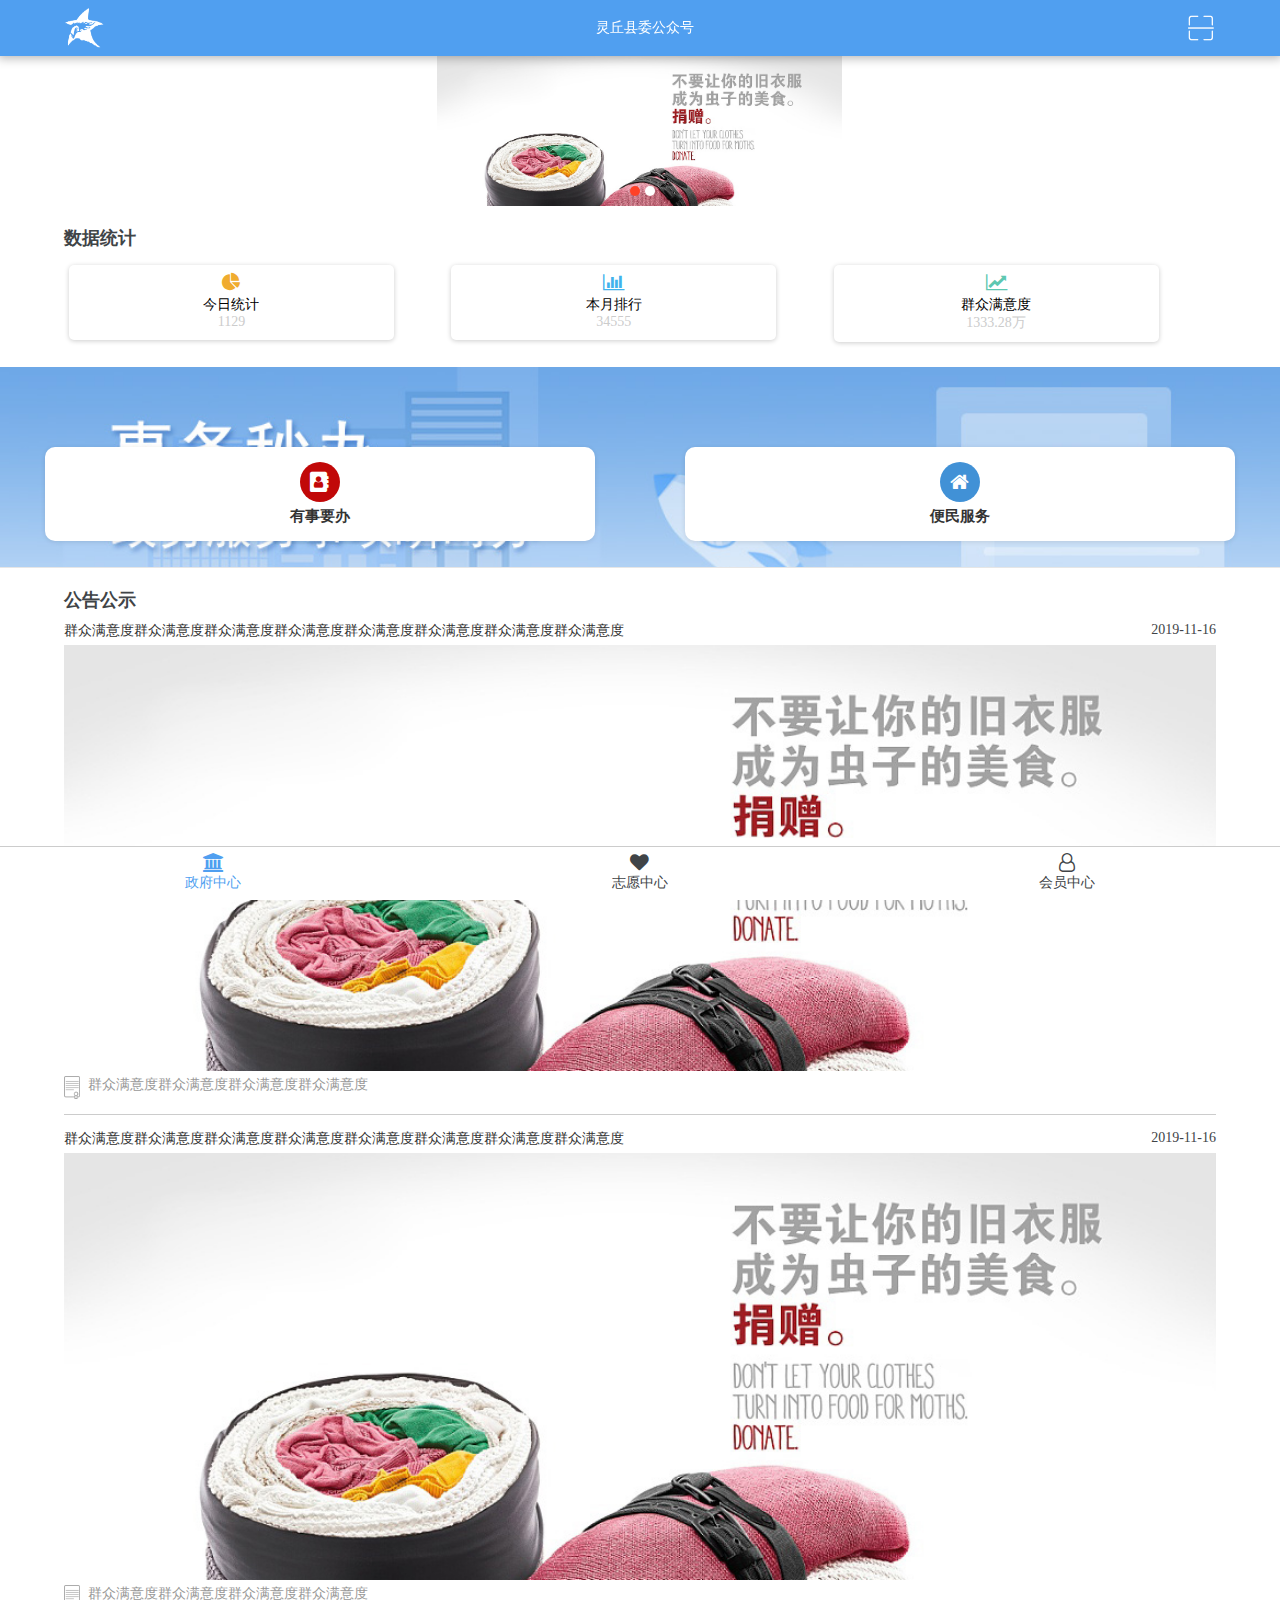
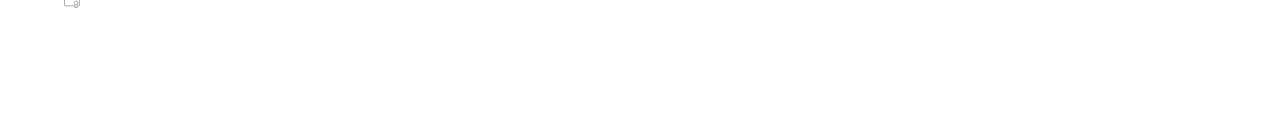
==== pages/index.html @ 8b54e74d "add" ====
<!DOCTYPE html>
<html>
	<head>
		<meta charset="utf-8">
		<meta name="viewport" content="width=device-width, initial-scale=1.0, user-scalable=no">
		<title></title>
	</head>
	<link rel="stylesheet" type="text/css" href="../font/css/font-awesome.min.css"/>
	<link rel="stylesheet" type="text/css" href="../css/idangerous.swiper.css"/>
	<link rel="stylesheet" type="text/css" href="../css/common.css"/>
	<link rel="stylesheet" type="text/css" href="../css/index.css"/>
	<link rel="stylesheet" type="text/css" href="../css/banner.css"/>
	<body>
		<!-- 顶部导航 -->
		<div class="nav-head">
			<div class="fl">
				<a href="index.html"><img src="../img/logo-w.png" width="40" height="40" alt="logo"></a>
			</div>
			<span>灵丘县委公众号</span>
			<div class="fr"><img src="../img/sao.png" alt="" width="30" style="margin-top: 13px;"></div>
		</div>
		<div class="nav-head-kong"></div>
		<!-- banner -->
		<div class="head-banner">
			<div class="swiper-container swiper-banner">
				<div class="swiper-wrapper">
					<div class="swiper-slide">
						<a href="" style="background: url(../img/active-img1.jpg) center center no-repeat;background-size: auto 100%; "></a>
					</div>
					<div class="swiper-slide">
						<a href="" style="background: url(../img/active-img1.jpg) center center no-repeat;background-size: auto 100%;"></a>
					</div>
				</div>
				<div class="pagination"></div>
			</div>
		</div>
		
		<!-- 内容 -->
		
		<div class="content">
			<h1 class="title">数据统计</h1>
			<div class="data-box">
				<dl>
					<dt>
						<i class="fa fa-pie-chart fa-lg icon-yellow"></i>
						<span>今日统计</span>
					</dt>
					<dd>1129</dd>
				</dl>
				<dl>
					<dt>
						<i class="fa fa-bar-chart fa-lg icon-blue"></i>
						<span>本月排行</span>
					</dt>
					<dd>34555</dd>
				</dl>
				<dl>
					<dt>
						<i class="fa fa-line-chart fa-lg icon-green"></i>
						<span>群众满意度</span>
					</dt>
					<dd>1333.28万</dd>
				</dl>
			</div>
		</div>
		<ul class="nav2 w-2 nav2-back">
			<li>
				<a href="work-form.html">
					<span class="icon-green"><i class="fa fa-address-book fa-lg"></i></span>
					<span>有事要办</span>
				</a>
			</li>
			<li>
				<a href="service.html">
					<span class="icon-blue"><i class="fa fa-home fa-lg"></i></span>
					<span>便民服务</span>
				</a>
			</li>
		</ul>
		<div class="border-line"></div>
		
		
		<div class="content">
			<h1 class="title">公告公示</h1>
			<ul class="active m-b">
				<li>
					<dl class="active-title clearfix">
						<dt><a href="list.html">群众满意度群众满意度群众满意度群众满意度群众满意度群众满意度群众满意度群众满意度</a></dt>
						<dd>2019-11-16</dd>
					</dl>
					<img src="../img/active-img1.jpg" alt="" width="100%">
					<dl class="active-address clearfix">
						<dt>
							<a href="">
								<i class="article-icon"></i>&nbsp;<span>群众满意度群众满意度群众满意度群众满意度</span>
							</a>
						</dt>
					</dl>
				</li>
				<li>
					<dl class="active-title clearfix">
						<dt><a href="list.html">群众满意度群众满意度群众满意度群众满意度群众满意度群众满意度群众满意度群众满意度</a></dt>
						<dd>2019-11-16</dd>
					</dl>
					<img src="../img/active-img1.jpg" alt="" width="100%">
					<dl class="active-address clearfix">
						<dt>
							<a href="">
								<i class="article-icon"></i>&nbsp;<span>群众满意度群众满意度群众满意度群众满意度</span>
							</a>
						</dt>
					</dl>
				</li>
			</ul>
		</div>
		
		<!-- nav -->
		<div class="nav-box-kong"></div>
		<ul class="nav-box clearfix">
			<li class="choose">
				<a href="index.html">
					<i class="fa fa-institution fa-lg"></i>
					<span>政府中心</span>
				</a>
			</li>
			
			<li>
				<a href="heart.html">
					<i class="fa fa-heart fa-lg"></i>
					<span>志愿中心</span>
				</a>
			</li>
			
			<li>
				<a href="vip.html">
					<i class="fa fa-user-o fa-lg"></i>
					<span>会员中心</span>
				</a>
			</li>
		</ul>
		
		
		
		
		<!-- js -->
		<script src="../js/jquery.min.js" type="text/javascript" charset="utf-8"></script>
		<script src="../js/idangerous.swiper.min.js" type="text/javascript" charset="utf-8"></script>
		<script src="../js/banner.js" type="text/javascript" charset="utf-8"></script>
	</body>
</html>


<script type="text/javascript">
		
		
		
		
		
		
		
</script>
---- css/common.css ----
input{margin:0;padding:0;border:none;outline: none;display: block;}
body{font-family:"微软雅黑";margin:0;font-size: 14px;}
a{text-decoration: none;display: block;color: #333;}
h1,h2,h3,h4,h5,h6,dl,dt,dd,ul,ol,li,th,td,p{margin:0;padding:0;}
li{list-style:none;}
img{border:none;vertical-align: top;}
.clearfix{*zoom:1;}
.clearfix:after{
	content:"";
	display:block;
	clear:both;
}
.fl{
	float: left;
}
.fr{
	float: right;
}
i{font-style:normal; }
textarea{outline: none;padding: 0;margin: 0;}
.show{
	display: block;
}
.hidden{
	display: none;
}
.border-line{
	border-bottom:1px solid #e6e6e6 ;
}
.m-b{margin-bottom: 50px;}
.j-center{
	display:flex;
	justify-content: center;
	align-items: center;
}
/* 公共属性 */

.icon-gray{ color: #999;}
.icon-yellow{ color: #f0ac2f;}
.icon-blue{ color: #41b2ec;}
.icon-green{ color: #5ec8b1;}
.icon-red{ color: #df6452;}
.nav-box .choose a{ color: #509ff0;}
.nav-box .choose-red a{ color: #df6452;}
.nav-box .choose-yellow a{ color: #f0ac2f;}
.nav-head.red-back{background: #df6452;}
.nav-head.yellow-back{background: #f0ac2f;}
.title{
	font-size: 18px;
	color:#404447;
	font-weight: bold;
	margin: 20px 0 10px;
	background: ;
/* 	border-left:5px solid #3260b7;
	text-indent: 1rem; */
}
.content{
	padding: 0 5%;
}
/* 头部nav */
.nav-head-kong{height: 56px;}

.nav-head{
	width: 90%;
	text-align: center;
	line-height: 56px;
	height: 56px;
	padding: 0px 5%;
	background: #509ff0;
	position:fixed;
	top: 0;
	overflow: hidden;
	z-index: 99;
	box-shadow: 0 0 10px 2px rgba(0,0,0,0.3);
	color: #fff;
	
}

.nav-head .fl a img{
	margin-top: 8px;
}
.nav-head div{
	display: inline-block;
}
.nav-head div i{
	vertical-align: middle;
}
---- css/index.css ----
.banner{
	width: 100%;
	height: 273px;
	background: #ccc;
}
.nav2{
	font-size: 16px;
	overflow: hidden;
	height: 200px;
}
.nav2-back{
	background: url(../img/index-img.jpg) no-repeat;
	background-size: 100% auto;
}
.nav2.w-2 li{
	width: 50%;
	text-align: center;
	padding: 80px 0 0;
	float: left;
	
}
.nav2.w-2 li a {
	width: 86%;
	display: inline-block;
	background: #fff;
	padding: 15px 0;
	border-radius: 10px;
	box-shadow: 0 1px 5px 0 rgba(0,0,0,0.1);
}
.nav2 li i,.nav2 li span{
	width:100%;
	display: inline-block;
}
.nav2 li span{
	font-size: 15px;
	font-weight: bold;
}
.nav2 .icon-green,.nav2 .icon-blue{
	display:inline-block;
	width: 40px;
	height: 40px;
	color: #fff;
	line-height: 40px;
	border-radius:50%;
}
.nav2 .icon-green{
	background: #c10808;
}
.nav2 .icon-blue{
	background: #4191d6;
}
.nav2 li span:last-child{
	margin-top: 5px;
}
/* 数据统计 */
.data-box{
	overflow: hidden;
	padding-bottom: 25px;
	padding-top: 5px;
	padding-left: 5px;
	
}
.data-box dl{
	float: left;
	width: 28.33333333%;
	margin-right:5%;
	background: #fff;
	box-shadow: 0 1px 5px 0 rgba(0,0,0,0.2);
	border-radius: 5px;
	text-align: center;
	padding: 10px 0;
}

.data-box dl dt span{ margin-top: 5px; display: inline-block;}
.data-box dl dd{
	color: #ccc;
}
.article-icon{
	display: inline-block;
	width: 20px;
	height: 23px;
	background: url(../img/article-icon.png) no-repeat;
	background-size: 16px 23px;
	float: left;
}
.data-box dt i{
	width: 100%;
}
/* 活动公示 */
.active li:first-child{
	padding-top: 0;
}
.active li{
	padding: 15px 0;
	border-bottom: 1px solid #ccc;
}
.active li:last-child{
	border-bottom:0;
}
.active .active-title{
	color:#404447;
	margin-bottom: 5px;
}
.active .active-title>dt a{
	width: calc(100% - 100px);
	overflow: hidden;
	text-overflow: ellipsis;
	white-space: nowrap; 
	float: left;
}
.active .active-title>dd{
	width: 100px;
	float: left;
	text-align: right;
	
}
.active .active-address{margin-top: 5px;}
.active .active-address dt{
	width: 100%;
	float:left;
}
.active .active-address a{
	color:#999999;
}
.active .active-address dt a span{
	width: calc(100% - 30px);
	display: inline-block;
	overflow: hidden;
	text-overflow: ellipsis;
	white-space: nowrap;
	vertical-align: middle;
}
.active .active-address dd{
	width: 50px;
	color:#999999;
	text-align: right;
	float:left;
}

/* 导航 */
.nav-box-kong{ height: 56px;}
.nav-box{
	position: fixed;
	bottom: 0;
	width:100%;
	border-top:1px solid #ccc;
	background: #fff;
}
.nav-box li{
	width:33.3333333%;
	float: left;
	text-align: center;
	padding: 8px 0px;
}
.nav-box li a{
	color: #404447;
}
.nav-box li i{
	width: 100%;
}
.nav-box li span{
	width: 100%;
	display: inline-block;
	margin-top: 3px;
}

/*  */

.nav3 li{
	width: 50%;
	padding: 15px 0;
	float: left;
}
 .nav3 li>a{
	width: 92%;
	padding: 10px 0;
	border-radius:5px;
	text-align: center;
	/* background:#f9f9f9; */
	background:url(../img/heart-icon-img2.png) right no-repeat;
	background-size: 130%;
	border: 1px solid #e6e6e6;
	box-shadow: 0 1px 5px 0 rgba(0,0,0,0.1);
} 
 .nav3 li:first-child>a{
	background:url(../img/heart-icon-img2.png) left no-repeat;
	background-size: 160%;
} 
.nav3 li i{
	color:#fff;
	width: 30px;
	height: 30px;
	border-radius:5px;
	line-height: 30px;
	text-align: center;
	margin: 0 auto;
	background: #3388FF;
}
.nav3 li span{
	display: inline-block;
	width: 100%;
	margin-top: 10px;
	/* margin-left: 10px; */
}

/* vip 页面 */
.vip-head-hui{
	background-image:url(../img/vip-head-back.jpg);
	background-repeat: no-repeat;
	background-size:100% ;
	background-position: center center;
}
.vip-head{
	position: relative;
	width: 100%;
	height: 150px;
	background:rgba(0,0,0,0.5);
	color: #fff;
	overflow: hidden;
 	display: flex;
	justify-content: left;
	align-items: center;

	
}
.vip-head img{
	width: 60px;
	height:60px;
	background: #ccc;
	border-radius: 50%;
	float: left;
}
.vip-address{
	position: absolute;
	bottom:15px;
	width: 100%;
	padding: 10px;
	background: #ccc;
}
.vip-head-box{
	width: 230px;
	float: left;
	margin-left: 2%;
}
.vip-head-box dl{
	display:block;
}
.vip-head-integral{
	position: absolute;
	top:10px;
	right:0px;
	min-width: 80px;
	padding: 5px 5px;
	border-radius:5px 0 0 5px;
	background:#df6452;
}

.vip-head-bottom{
	border-bottom: 1px solid #e6e6e6;
}
.vip-head-bottom li{
	width:50%;
	margin: 20px 0;
	text-align: center;
	float: left;
}
.vip-head-bottom li:first-child{
	box-sizing: border-box;
	border-right: 1px solid #ccc;
}
.vip-list{
	margin: 20px 5% 0;
	
}
.vip-list li{
	height:50px;
	line-height: 50px;
	border-bottom: 1px solid #e6e6e6;
}
.vip-list li i{vertical-align: middle;}
.vip-list li .vip-icon{
	width: 35px;
	height: 50px;
	font-size: 20px;
	line-height: 50px;
	float: left;
}
.vip-list li p{
	width: calc(100% - 53px);
	float: left;
}
---- css/banner.css ----
/* 轮播图/登陆界面 */
.head-banner{
	width: 100%;
	height: 150px;
	overflow: hidden;
	position: relative;
}
.head-banner .swiper-banner a{
	display: block;
	width: 100%;
	height: 150px;
}
.head-banner .arrow-list i{
	line-height: 50px;
	font-size: 50px;
	color: #fff;
}
 .head-banner .arrow-left,.head-banner .arrow-right{
	    margin-top: -45px;
	    display: block;
	    width: 50px;
	    height: 50px;
	    padding: 20px 0;
		text-align: center;
	    filter: alpha(opacity=40);
	    opacity: 0.4;
		position: absolute;
		top: 50%;
		z-index: 2;
}
.head-banner .arrow-left{
	left: 50%;
	margin-left: -350px;
}
.head-banner .arrow-right{
	right: 50%;
	margin-right: -350px;
}
.head-banner .arrow-list:hover{
	background:rgba(0,0,0,.5);
	filter: alpha(opacity=100);
	opacity: 1;
} 
.head-banner .pagination{
	height: 10px;
	overflow: hidden;
	position: absolute;
	left: 50%;
	margin-left: -10px;
	bottom: 10px;
	z-index: 1;
}
.head-banner .swiper-pagination-switch {
	float: left;
    margin-right: 5px;
    width: 10px;
    height: 10px;
    border-radius: 10px;
    background: #fff;
    cursor: pointer;
}
.head-banner .swiper-active-switch {
	width: 10px;
	background: #ff4127;
}

/* 图片轮播 */
.img-lb{
	width:100%;
	border-left: #ddd 1px solid;
	border-bottom: #ddd 1px solid;
}
.img-lb .swiper-slide{
	padding: 0 10px;
	box-sizing: border-box;
	border-top: #ddd 1px solid;
	border-right: #ddd 1px solid;
}
.img-lb .swiper-slide img{
	height: 100%;
}
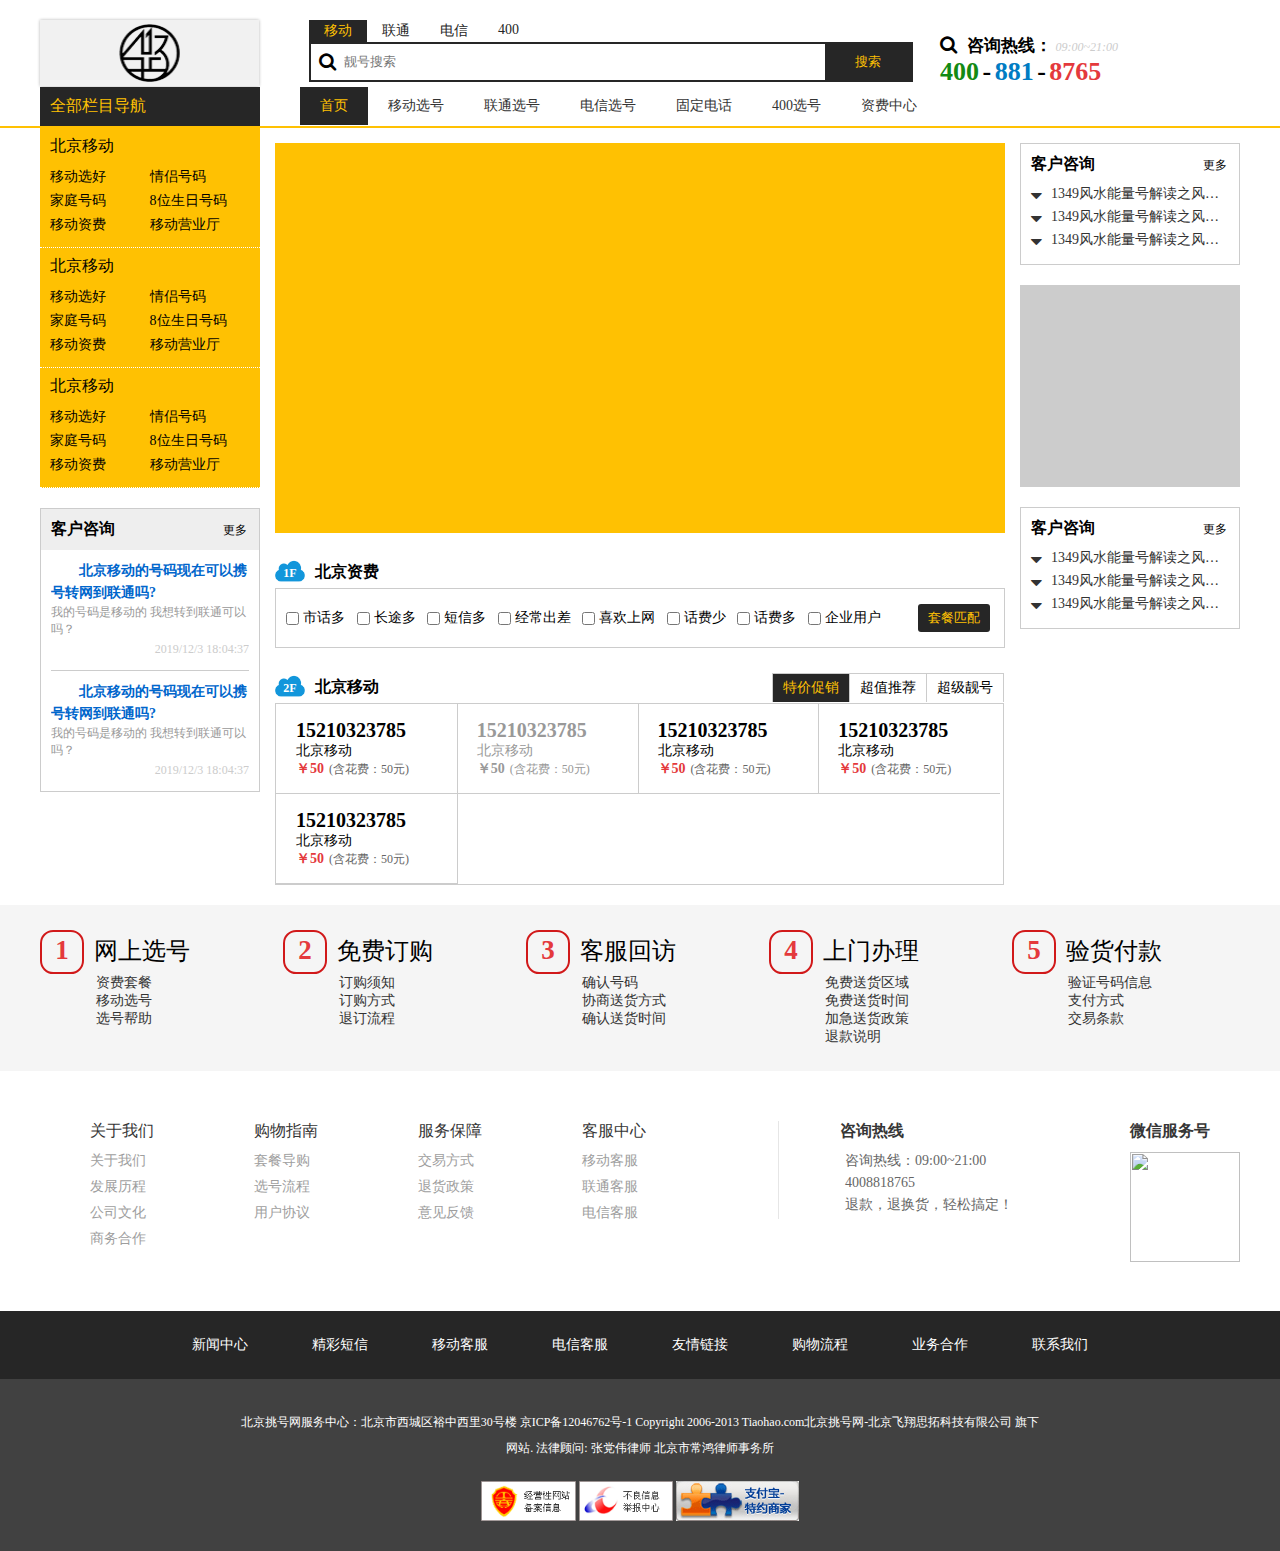
==== commit f6808106: "push" ====
--- a/pages/index.html
+++ b/pages/index.html
@@ -5,171 +5,429 @@
 		<meta name="viewport" content="width=device-width, initial-scale=1.0, user-scalable=no">
 		<title></title>
 	</head>
-	<link rel="stylesheet" type="text/css" href="../font/css/font-awesome.min.css"/>
-	<link rel="stylesheet" type="text/css" href="../css/idangerous.swiper.css"/>
 	<link rel="stylesheet" type="text/css" href="../css/common.css"/>
 	<link rel="stylesheet" type="text/css" href="../css/index.css"/>
-	<link rel="stylesheet" type="text/css" href="../css/banner.css"/>
+	<link rel="stylesheet" type="text/css" href="../font/css/font-awesome.min.css"/>
+
 	<body>
-		<!-- 顶部导航 -->
-		<div class="nav-head">
-			<div class="fl">
-				<a href="index.html"><img src="../img/logo-w.png" width="40" height="40" alt="logo"></a>
+		<!-- 顶部 -->
+		<div class="border-bottom-red mt-20 ">
+			<div class="content clearfix">
+				<div class="clearfix">
+					<img class="logo fl" src="../img/logo.png" alt="logo">
+					<div class="search fl">
+						<ul>
+							<li class="choose">移动</li>
+							<li>联通</li>
+							<li>电信</li>
+							<li>400</li>
+						</ul>
+						<form>
+							<i class="fa fa-search fa-lg fl"></i>
+							<input type="text" placeholder="靓号搜索">
+							<input type="submit" value="搜索">
+						</form>
+					</div>
+					<div class="phone fr">
+						<div>
+							<i class="fa fa-search fa-lg fl"></i>
+							<b>咨询热线：</b>
+							<em>09:00~21:00</em>
+						</div>
+						<div>
+							<span>400</span>
+							<span>-</span>
+							<span>881</span>
+							<span>-</span>
+							<span>8765</span>
+						</div>
+					</div>
+				</div>
+				<div class="head-nav clearfix">
+					<div class="nav-title">全部栏目导航</div>
+					<ul>
+						<li class="choose"><a href="#">首页</a></li>
+						<li><a href="#">移动选号</a></li>
+						<li><a href="#">联通选号</a></li>
+						<li><a href="#">电信选号</a></li>
+						<li><a href="#">固定电话</a></li>
+						<li><a href="#">400选号</a></li>
+						<li><a href="#">资费中心</a></li>
+					</ul>
+				</div>
+				
 			</div>
-			<span>灵丘县委公众号</span>
-			<div class="fr"><img src="../img/sao.png" alt="" width="30" style="margin-top: 13px;"></div>
-		</div>
-		<div class="nav-head-kong"></div>
-		<!-- banner -->
-		<div class="head-banner">
-			<div class="swiper-container swiper-banner">
-				<div class="swiper-wrapper">
-					<div class="swiper-slide">
-						<a href="" style="background: url(../img/active-img1.jpg) center center no-repeat;background-size: auto 100%; "></a>
-					</div>
-					<div class="swiper-slide">
-						<a href="" style="background: url(../img/active-img1.jpg) center center no-repeat;background-size: auto 100%;"></a>
-					</div>
-				</div>
-				<div class="pagination"></div>
+		</div>
+		<!-- 左侧 -->
+		<div>
+			<div class="content clearfix">
+				<div class="index-left">
+					<!-- 左侧导航 -->
+					<div class="nav-box">
+						<dl>
+							<dt>北京移动</dt>
+							<dd>
+								<span>移动选好</span>
+								<span>情侣号码</span>
+								<span>家庭号码</span>
+								<span>8位生日号码</span>
+								<span>移动资费</span>
+								<span>移动营业厅</span>
+							</dd>
+						</dl>
+						<dl>
+							<dt>北京移动</dt>
+							<dd>
+								<span>移动选好</span>
+								<span>情侣号码</span>
+								<span>家庭号码</span>
+								<span>8位生日号码</span>
+								<span>移动资费</span>
+								<span>移动营业厅</span>
+							</dd>
+						</dl>
+						<dl>
+							<dt>北京移动</dt>
+							<dd>
+								<span>移动选好</span>
+								<span>情侣号码</span>
+								<span>家庭号码</span>
+								<span>8位生日号码</span>
+								<span>移动资费</span>
+								<span>移动营业厅</span>
+							</dd>
+						</dl>
+					</div>
+					<!-- 左侧客户咨询 -->
+					<div class="consult">
+						<div>
+							<h3>客户咨询</h3>
+							<span>更多</span>
+						</div>
+						<ul>
+							<li>
+								<h1><a href="">北京移动的号码现在可以携号转网到联通吗?</a></h1>
+								<p>我的号码是移动的 我想转到联通可以吗？</p>
+								<span>2019/12/3 18:04:37</span>
+							</li>
+							<li>
+								<h1><a href="">北京移动的号码现在可以携号转网到联通吗?</a></h1>
+								<p>我的号码是移动的 我想转到联通可以吗？</p>
+								<span>2019/12/3 18:04:37</span>
+							</li>
+						</ul>
+					</div>
+				</div>
+				<!-- 内容 -->
+				<div class="index-right">
+					<!-- 中间内容 -->
+					<div class="index-right-center">
+						<!-- banner -->
+						<div class="banner"></div>
+						<!-- 北京资费 -->
+						<div>
+							<h1 class="content-title"><span>1F</span>北京资费</h1>
+							<div class="setMeal clearfix">
+								<div>
+									<span><input type="checkbox">市话多</span>
+									<span><input type="checkbox">长途多</span>
+									<span><input type="checkbox">短信多</span>
+									<span><input type="checkbox">经常出差</span>
+									<span><input type="checkbox">喜欢上网</span>
+									<span><input type="checkbox">话费少</span>
+									<span><input type="checkbox">话费多</span>
+									<span><input type="checkbox">企业用户</span>
+								</div>
+								<input type="submit" value="套餐匹配">
+							</div>
+						</div>
+						<!-- 北京移动 -->
+						<div class="position-r">
+							<h1 class="content-title"><span>2F</span>北京移动</h1>
+							<ul class="phone-box-nav clearfix">
+								<li class="choose">特价促销</li>
+								<li>超值推荐</li>
+								<li>超级靓号</li>
+							</ul>
+							<ul class="phone-box clearfix">
+								<li>
+									<div>
+										<h3>15210323785</h3>
+										<span>北京移动</span>
+										<p>￥<span>50</span><i>(含花费：<span>50</span>元)</i></p>
+									</div>
+									<div>
+										<h3>15210323785</h3>
+										<a class="yu" href="#">预约</a>
+										<a class="shou" href="#">收藏</a>
+									</div>
+								</li>
+								<li class="uesr-choose">
+									<div>
+										<h3>15210323785</h3>
+										<span>北京移动</span>
+										<p>￥<span>50</span><i>(含花费：<span>50</span>元)</i></p>
+									</div>
+									<div>
+										<h3>15210323785</h3>
+										<a class="yu" href="#">预约</a>
+										<a class="shou" href="#">收藏</a>
+									</div>
+								</li>
+								<li>
+									<div>
+										<h3>15210323785</h3>
+										<span>北京移动</span>
+										<p>￥<span>50</span><i>(含花费：<span>50</span>元)</i></p>
+									</div>
+									<div>
+										<h3>15210323785</h3>
+										<a class="yu" href="#">预约</a>
+										<a class="shou" href="#">收藏</a>
+									</div>
+								</li>
+								<li>
+									<div>
+										<h3>15210323785</h3>
+										<span>北京移动</span>
+										<p>￥<span>50</span><i>(含花费：<span>50</span>元)</i></p>
+									</div>
+									<div>
+										<h3>15210323785</h3>
+										<a class="yu" href="#">预约</a>
+										<a class="shou" href="#">收藏</a>
+									</div>
+								</li>
+								<li>
+									<div>
+										<h3>15210323785</h3>
+										<span>北京移动</span>
+										<p>￥<span>50</span><i>(含花费：<span>50</span>元)</i></p>
+									</div>
+									<div>
+										<h3>15210323785</h3>
+										<a class="yu" href="#">预约</a>
+										<a class="shou" href="#">收藏</a>
+									</div>
+								</li>
+							</ul>
+						</div>
+						
+					</div>
+					<!-- 右侧内容 -->
+					<div class="index-right-right">
+						<div class="new">
+							<div>
+								<h3>客户咨询</h3>
+								<span>更多</span>
+							</div>
+							<ul>
+								<li>
+									<a href="#">
+										<i class="fa fa-sort-down fa-lg"></i>
+										<span>1349风水能量号解读之风水能量号解读之--数字“1"</span>
+									</a>
+								</li>
+								<li>
+									<a href="#">
+										<i class="fa fa-sort-down fa-lg"></i>
+										<span>1349风水能量号解读之风水能量号解读之--数字“1"</span>
+									</a>
+								</li>
+								<li>
+									<a href="#">
+										<i class="fa fa-sort-down fa-lg"></i>
+										<span>1349风水能量号解读之风水能量号解读之--数字“1"</span>
+									</a>
+								</li>
+							</ul>
+						</div>
+						<div class="new-img"></div>
+						<div class="new">
+							<div>
+								<h3>客户咨询</h3>
+								<span>更多</span>
+							</div>
+							<ul>
+								<li>
+									<a href="#">
+										<i class="fa fa-sort-down fa-lg"></i>
+										<span>1349风水能量号解读之风水能量号解读之--数字“1"</span>
+									</a>
+								</li>
+								<li>
+									<a href="#">
+										<i class="fa fa-sort-down fa-lg"></i>
+										<span>1349风水能量号解读之风水能量号解读之--数字“1"</span>
+									</a>
+								</li>
+								<li>
+									<a href="#">
+										<i class="fa fa-sort-down fa-lg"></i>
+										<span>1349风水能量号解读之风水能量号解读之--数字“1"</span>
+									</a>
+								</li>
+							</ul>
+						</div>
+					</div>
+					
+				</div>
+				
 			</div>
 		</div>
 		
-		<!-- 内容 -->
-		
-		<div class="content">
-			<h1 class="title">数据统计</h1>
-			<div class="data-box">
-				<dl>
-					<dt>
-						<i class="fa fa-pie-chart fa-lg icon-yellow"></i>
-						<span>今日统计</span>
-					</dt>
-					<dd>1129</dd>
-				</dl>
-				<dl>
-					<dt>
-						<i class="fa fa-bar-chart fa-lg icon-blue"></i>
-						<span>本月排行</span>
-					</dt>
-					<dd>34555</dd>
-				</dl>
-				<dl>
-					<dt>
-						<i class="fa fa-line-chart fa-lg icon-green"></i>
-						<span>群众满意度</span>
-					</dt>
-					<dd>1333.28万</dd>
-				</dl>
+<!-- 底部 -->		
+	<div class="footer">
+		<div class="slogan">
+			<ul class="content">
+				<li>
+					网上选号
+					<p>
+						<span><a href="#">资费套餐</a></span>
+						<span><a href="#">移动选号</a></span>
+						<span><a href="#">选号帮助</a></span>
+					</p>
+				</li>
+				<li>
+					免费订购
+					<p>
+						<span><a href="#">订购须知</a></span>
+						<span><a href="#">订购方式</a></span>
+						<span><a href="#">退订流程</a></span>
+					</p>
+				</li>
+				<li>
+					客服回访
+					<p>
+						<span><a href="#">确认号码</a></span>
+						<span><a href="#">协商送货方式</a></span>
+						<span><a href="#">确认送货时间</a></span>
+					</p>
+				</li>
+				<li>
+					上门办理
+					<p>
+						<span><a href="#">免费送货区域</a></span>
+						<span><a href="#">免费送货时间</a></span>
+						<span><a href="#">加急送货政策</a></span>
+						<span><a href="#">退款说明</a></span>
+					</p>
+				</li>
+				<li>
+					验货付款
+					<p>
+						<span><a href="#">验证号码信息</a></span>
+						<span><a href="#">支付方式</a></span>
+						<span><a href="#">交易条款</a></span>
+					</p>
+				</li>
+			</ul>
+		</div>
+		<!-- -------------------------------------------------- -->
+		<div class="content help clearfix">
+			<div class="help-post">
+				<ul>
+					<li>
+						<dl><dt>关于我们</dt>
+							<dd><a href="#" title="关于我们">关于我们</a></dd>
+							<dd><a href="#" title="发展历程">发展历程</a></dd>
+							<dd><a href="#" title="公司文化">公司文化</a></dd>
+							<dd><a href="#" title="商务合作">商务合作</a></dd>
+						</dl>
+					</li>
+					<li>
+						<dl>
+							<dt>购物指南</dt>
+							<dd><a href="#" title="套餐导购">套餐导购</a></dd>
+							<dd><a href="#" title="选号流程">选号流程</a></dd>
+							<dd><a href="#" title="用户协议">用户协议</a></dd>
+						</dl>
+					</li>
+					<li>
+						<dl>
+							<dt>服务保障</dt>
+							<dd><a href="#" title="交易方式">交易方式</a></dd>
+							<dd><a href="#" title="退货政策">退货政策</a></dd>
+							<dd><a href="#" title="意见反馈">意见反馈</a></dd>
+						</dl>
+					</li>
+					<li>
+						<dl>
+							<dt>客服中心</dt>
+							<dd><a href="#" title="移动客服">移动客服</a></dd>
+							<dd><a href="#" title="联通客服">联通客服</a></dd>
+							<dd><a href="#" title="电信客服">电信客服</a></dd>
+						</dl>
+					</li>
+				</ul>
 			</div>
-		</div>
-		<ul class="nav2 w-2 nav2-back">
-			<li>
-				<a href="work-form.html">
-					<span class="icon-green"><i class="fa fa-address-book fa-lg"></i></span>
-					<span>有事要办</span>
-				</a>
-			</li>
-			<li>
-				<a href="service.html">
-					<span class="icon-blue"><i class="fa fa-home fa-lg"></i></span>
-					<span>便民服务</span>
-				</a>
-			</li>
-		</ul>
-		<div class="border-line"></div>
+			<!-- bottom:right -->
+			<div class="infor">
+				<div class="wechatQRcode">
+					<h5>微信服务号</h5>
+					<div><img src="http://a.mhaoma.com/css/pc/i/w-qr.jpg" alt="" style="width:110px;height:110px;"></div>
+				</div>
+				<div class="service-infor">
+					<h5>咨询热线</h5>
+					<p class="p1">咨询热线：09:00~21:00</p>
+					<p class="p2">4008818765</p>
+					<p class="p3">退款，退换货，轻松搞定！</p>
+				</div>
+			</div>
+		</div>
+		<!--  黑色导航  -->
+		<div class="footer-black clearfix">
+			<ul class="content">
+				<li>
+					<a href="#">新闻中心</a>
+					<a href="#">精彩短信</a>
+					<a href="#">移动客服</a>
+					<a href="#">电信客服</a>
+					<a href="#">友情链接</a>
+					<a href="#">购物流程</a>
+					<a href="#">业务合作</a>
+					<a href="#">联系我们</a>
+				</li>
+			</ul>
+		</div>
+		<div class="footer-hui clearfix">
+			<div>
+				<span>北京挑号网服务中心：北京市西城区裕中西里30号楼 京ICP备12046762号-1 Copyright 2006-2013 Tiaohao.com北京挑号网-北京飞翔思拓科技有限公司 旗下网站. 法律顾问: 张党伟律师 北京市常鸿律师事务所</span>
+				<img src="../img/footer-1.gif" alt="">
+				<img src="../img/footer-2.gif" alt="">
+				<img src="../img/footer-3.jpg" alt="">
+			</div>
+		</div>
 		
 		
-		<div class="content">
-			<h1 class="title">公告公示</h1>
-			<ul class="active m-b">
-				<li>
-					<dl class="active-title clearfix">
-						<dt><a href="list.html">群众满意度群众满意度群众满意度群众满意度群众满意度群众满意度群众满意度群众满意度</a></dt>
-						<dd>2019-11-16</dd>
-					</dl>
-					<img src="../img/active-img1.jpg" alt="" width="100%">
-					<dl class="active-address clearfix">
-						<dt>
-							<a href="">
-								<i class="article-icon"></i>&nbsp;<span>群众满意度群众满意度群众满意度群众满意度</span>
-							</a>
-						</dt>
-					</dl>
-				</li>
-				<li>
-					<dl class="active-title clearfix">
-						<dt><a href="list.html">群众满意度群众满意度群众满意度群众满意度群众满意度群众满意度群众满意度群众满意度</a></dt>
-						<dd>2019-11-16</dd>
-					</dl>
-					<img src="../img/active-img1.jpg" alt="" width="100%">
-					<dl class="active-address clearfix">
-						<dt>
-							<a href="">
-								<i class="article-icon"></i>&nbsp;<span>群众满意度群众满意度群众满意度群众满意度</span>
-							</a>
-						</dt>
-					</dl>
-				</li>
-			</ul>
-		</div>
-		
-		<!-- nav -->
-		<div class="nav-box-kong"></div>
-		<ul class="nav-box clearfix">
-			<li class="choose">
-				<a href="index.html">
-					<i class="fa fa-institution fa-lg"></i>
-					<span>政府中心</span>
-				</a>
-			</li>
-			
-			<li>
-				<a href="heart.html">
-					<i class="fa fa-heart fa-lg"></i>
-					<span>志愿中心</span>
-				</a>
-			</li>
-			
-			<li>
-				<a href="vip.html">
-					<i class="fa fa-user-o fa-lg"></i>
-					<span>会员中心</span>
-				</a>
-			</li>
-		</ul>
+		<!-- ----------------------------------------------- -->
+	</div>	
 		
 		
-		
-		
-		<!-- js -->
-		<script src="../js/jquery.min.js" type="text/javascript" charset="utf-8"></script>
-		<script src="../js/idangerous.swiper.min.js" type="text/javascript" charset="utf-8"></script>
-		<script src="../js/banner.js" type="text/javascript" charset="utf-8"></script>
 	</body>
 </html>
 
-
-<script type="text/javascript">
-		
-		
-		
-		
-		
-		
-		
-</script>
-
-
-
-
-
-
-
-
-
-
-
-
-
-
+<script src="../js/jquery.min.js" type="text/javascript" charset="utf-8"></script>
+<script>
+	$(function(){
+			//$('.phone-box li h3').split(0)
+			var str = $('.phone-box li h3').text();
+			console.log(str)
+			console.log(str.split("2",2))
+	})
+
+</script>	
+
+
+
+
+
+
+
+
+
+
+
+
+
+
--- a/css/common.css
+++ b/css/common.css
@@ -10,12 +10,10 @@
 	display:block;
 	clear:both;
 }
-.fl{
-	float: left;
-}
-.fr{
-	float: right;
-}
+.fl{float: left;}
+.fr{float: right;}
+.position-r{ position:relative;}
+
 i{font-style:normal; }
 textarea{outline: none;padding: 0;margin: 0;}
 .show{
@@ -27,6 +25,7 @@
 .border-line{
 	border-bottom:1px solid #e6e6e6 ;
 }
+.mt-20{ margin-top: 20px;}
 .m-b{margin-bottom: 50px;}
 .j-center{
 	display:flex;
@@ -35,67 +34,17 @@
 }
 /* 公共属性 */
 
-.icon-gray{ color: #999;}
-.icon-yellow{ color: #f0ac2f;}
-.icon-blue{ color: #41b2ec;}
-.icon-green{ color: #5ec8b1;}
-.icon-red{ color: #df6452;}
-.nav-box .choose a{ color: #509ff0;}
-.nav-box .choose-red a{ color: #df6452;}
-.nav-box .choose-yellow a{ color: #f0ac2f;}
-.nav-head.red-back{background: #df6452;}
-.nav-head.yellow-back{background: #f0ac2f;}
-.title{
-	font-size: 18px;
-	color:#404447;
-	font-weight: bold;
-	margin: 20px 0 10px;
-	background: ;
-/* 	border-left:5px solid #3260b7;
-	text-indent: 1rem; */
-}
+
 .content{
-	padding: 0 5%;
-}
-/* 头部nav */
-.nav-head-kong{height: 56px;}
-
-.nav-head{
-	width: 90%;
-	text-align: center;
-	line-height: 56px;
-	height: 56px;
-	padding: 0px 5%;
-	background: #509ff0;
-	position:fixed;
-	top: 0;
-	overflow: hidden;
-	z-index: 99;
-	box-shadow: 0 0 10px 2px rgba(0,0,0,0.3);
-	color: #fff;
-	
+	width:1200px;
+	margin: 0 auto;
 }
 
-.nav-head .fl a img{
-	margin-top: 8px;
-}
-.nav-head div{
-	display: inline-block;
-}
-.nav-head div i{
-	vertical-align: middle;
+.border-bottom-red{
+	border-bottom: 2px solid #FFC102;
 }
 
 
 
 
 
-
-
-
-
-
-
-
-
-
--- a/css/index.css
+++ b/css/index.css
@@ -1,295 +1,859 @@
-.banner{
-	width: 100%;
-	height: 273px;
-	background: #ccc;
-}
-.nav2{
+
+.logo{
+	width:219px;
+	height:66px;
+	background:#f1f1f1;
+	display: inline-block;
+	box-shadow: 0 0 3px 0 rgba(0,0,0,0.3);
+}
+.search{
+	width: 600px;
+	margin-left:50px;
+}
+.search ul{
+	width:100%;
+	overflow: hidden;
+}
+.search li{
+	padding: 2px 15px;
+	color:#262626;
+	cursor:pointer;
+	float:left;
+}
+.search .choose, .head-nav ul li.choose{background: #262626; }
+.search .choose, .head-nav ul li.choose a{background: #262626; color:#ffc102; }
+.search .choose, .head-nav ul li a:hover{color:#ffc102; }
+.search form{
+	width:100%;
+	border:2px solid #262626;
+	overflow:hidden;
+}
+.search i{
+	vertical-align:middle;
+	line-height: 35px;
+	margin: 0 8px;
+}
+
+.search form input[type=text]{
+	width: calc(100% - 150px);
+	padding: 10px 0;
+	float:left;
+}
+.search form input[type=submit]{
+	padding:9px 30px;
+	background: #262626;
+	color:#ffc102;
+	cursor:pointer;
+	float:right;
+}
+.phone{width: 300px;margin-top: 14px;}
+.phone b{font-size: 17px;}
+.phone i{margin-right:10px;vertical-align:middle;line-height: 21px;}
+.phone em{color:#ccc;font-size:12px;}
+.phone span{font-size: 26px; font-weight: bold;}
+.phone div:last-child span:nth-child(1){ color: #138a13;}
+.phone div:last-child span:nth-child(3){ color: #007cc3;}
+.phone div:last-child span:nth-child(5){ color: #e4393c;}
+
+.head-nav .nav-title{
+	width:200px;
+	color:#FFC102;
+	background:#262626;
+	padding: 9px 10px;
 	font-size: 16px;
-	overflow: hidden;
-	height: 200px;
-}
-.nav2-back{
-	background: url(../img/index-img.jpg) no-repeat;
-	background-size: 100% auto;
-}
-.nav2.w-2 li{
-	width: 50%;
-	text-align: center;
-	padding: 80px 0 0;
+	float:left;
+}
+.head-nav ul{ 
+	float:left;
+	overflow: hidden;
+	margin-left: 40px;
+}
+.head-nav ul li{
+	padding:10px 20px;
+	color:#262626;
+	cursor:pointer;
+	float: left;
+}
+/* -------------------- 内容 --------------------- */
+.index-left{
+	width:220px;
 	float: left;
 	
 }
-.nav2.w-2 li a {
-	width: 86%;
-	display: inline-block;
-	background: #fff;
-	padding: 15px 0;
-	border-radius: 10px;
-	box-shadow: 0 1px 5px 0 rgba(0,0,0,0.1);
-}
-.nav2 li i,.nav2 li span{
-	width:100%;
-	display: inline-block;
-}
-.nav2 li span{
-	font-size: 15px;
-	font-weight: bold;
-}
-.nav2 .icon-green,.nav2 .icon-blue{
+.index-left .nav-box dl{
+	width: 200px;
+	padding:0 10px;
+	background: #FFC102;
+	padding-bottom: 10px;
+	border-bottom: 1px dotted #fff;
+}
+.index-left .nav-box dl:hover{
+	background: #dea00b;
+}
+.index-left .nav-box dl dt{
+	font-size: 16px;
+	padding:8px 0
+}
+.index-left .nav-box dl dd span{
+	display: inline-block;
+	width: 48%;
+	font-size: 14px;
+	padding:3px 0;
+	cursor:pointer;
+}
+.index-left .consult{
+	margin-top: 20px;
+	border:1px solid #ccc;
+}
+.index-left .consult div{
+	background: #eee;
+}
+.index-left .consult div,.index-right-right .new div{
+	font-size: 16px;
+	padding:10px;
+}
+.index-left .consult div h3,.index-right-right .new div h3{
+	width: calc(100% - 30px);
+	font-size:16px;
 	display:inline-block;
-	width: 40px;
-	height: 40px;
-	color: #fff;
-	line-height: 40px;
-	border-radius:50%;
-}
-.nav2 .icon-green{
-	background: #c10808;
-}
-.nav2 .icon-blue{
-	background: #4191d6;
-}
-.nav2 li span:last-child{
-	margin-top: 5px;
-}
-/* 数据统计 */
-.data-box{
-	overflow: hidden;
-	padding-bottom: 25px;
-	padding-top: 5px;
-	padding-left: 5px;
 	
 }
-.data-box dl{
-	float: left;
-	width: 28.33333333%;
-	margin-right:5%;
-	background: #fff;
-	box-shadow: 0 1px 5px 0 rgba(0,0,0,0.2);
-	border-radius: 5px;
-	text-align: center;
-	padding: 10px 0;
-}
-
-.data-box dl dt span{ margin-top: 5px; display: inline-block;}
-.data-box dl dd{
-	color: #ccc;
-}
-.article-icon{
-	display: inline-block;
+.index-left .consult div span,.index-right-right .new div span{
+	width: 30px;
+	font-size:12px;
+	cursor:pointer;
+}
+.index-left .consult ul{
+	padding: 0px 10px;
+}
+.index-left .consult ul li{ overflow: hidden; border-bottom:1px solid #ccc; padding: 10px 0;}
+.index-left .consult ul li:last-child{border:none;}
+.index-left .consult ul li h1 a{
+	position: relative;
+	font-size:14px;
+	color:#06c;
+	text-indent: 2em;
+	line-height: 22px;
+}
+.index-left .consult ul li h1 a::before{
 	width: 20px;
-	height: 23px;
-	background: url(../img/article-icon.png) no-repeat;
-	background-size: 16px 23px;
-	float: left;
-}
-.data-box dt i{
-	width: 100%;
-}
-/* 活动公示 */
-.active li:first-child{
-	padding-top: 0;
-}
-.active li{
-	padding: 15px 0;
-	border-bottom: 1px solid #ccc;
-}
-.active li:last-child{
-	border-bottom:0;
-}
-.active .active-title{
-	color:#404447;
+	height: 15px;
+	position: absolute;
+	top: 3px;
+	left: 0;
+	content: " ";
+	background: url(http://bj.mhaoma.com/img/dx_logo.gif);
+	background-size: 20px 15px;
+}
+.index-left .consult ul li p{color:#999; font-size:12px;}
+.index-left .consult ul li span{
+	color:#ccc;
+	font-size: 12px;
+    line-height: 22px;
+    float:right;
+}
+
+
+/* -------------------------------------- */
+
+.index-right{
+	width:calc(100% - 220px);
+	margin-top: 15px;
+	float: left;
+	overflow: hidden;
+}
+
+.index-right-center{
+	width:calc(100% - 250px);
+	float: left;
+	margin-left: 15px;
+	margin-right: 15px;
+}
+.index-right-right{
+	width:220px;
+	float: left;
+}
+.index-right-right .new{
+	border:1px solid #ccc;
+	padding-bottom: 10px;
+	margin-bottom: 20px;
+}
+.index-right-right .new li{ 
+	overflow: hidden; 
+	padding: 0 10px; 
 	margin-bottom: 5px;
 }
-.active .active-title>dt a{
-	width: calc(100% - 100px);
-	overflow: hidden;
-	text-overflow: ellipsis;
-	white-space: nowrap; 
-	float: left;
-}
-.active .active-title>dd{
-	width: 100px;
-	float: left;
-	text-align: right;
-	
-}
-.active .active-address{margin-top: 5px;}
-.active .active-address dt{
-	width: 100%;
-	float:left;
-}
-.active .active-address a{
-	color:#999999;
-}
-.active .active-address dt a span{
-	width: calc(100% - 30px);
-	display: inline-block;
+.index-right-right .new li i{
+	width: 20px;
+	float: left;
+}
+.index-right-right .new li span{
+	display: block;
+	width: calc(100% - 20px);
 	overflow: hidden;
 	text-overflow: ellipsis;
 	white-space: nowrap;
-	vertical-align: middle;
-}
-.active .active-address dd{
-	width: 50px;
-	color:#999999;
-	text-align: right;
-	float:left;
-}
-
-/* 导航 */
-.nav-box-kong{ height: 56px;}
-.nav-box{
-	position: fixed;
-	bottom: 0;
-	width:100%;
+	float: left;
+}
+.index-right-right .new li a:hover{
+	color:#e4393c;
+}
+.new-img{
+	height: 200px;
+	margin-bottom: 20px;
+	border:1px solid #ccc;
+	
+	background: #ccc;
+
+}
+/* banner */
+.banner{
+	width:730px;
+	height:390px;
+	background: #FFC102;
+}
+
+
+/* 标题 */
+.content-title{
+	font-size:16px;
+	margin-top: 25px;
+}
+
+.content-title span{
+	display: inline-block;
+	width: 30px;
+	font-size:12px;
+	line-height: 30px;
+	color:#fff;
+	background: url(../img/content-title-bg.png) no-repeat;
+	background-size:30px auto;
+	text-align: center;
+	margin-right: 10px;
+}
+/* 北京套餐 */
+.setMeal{
+	border:1px solid #ccc;
+	padding: 15px 10px;
+}
+.setMeal input{
+	display:inline;
+	margin-right: 4px;
+	vertical-align:middle;
+}
+.setMeal>div{
+	width: calc(100% - 87px);
+	line-height: 27px;
+	float:left;
+}
+.setMeal span{
+	margin-right: 8px;
+}
+.setMeal input[type=submit]{
+	padding:5px 10px;
+	color: #FFC102;
+	background: #262626;
+	border-radius:3px;
+	cursor:pointer;
+	float:right;
+}
+.phone-box{
+	border:1px solid #ccc;
+	margin-right: 1px;
+}
+
+.phone-box li{
+	width:25%;
+	max-height:95px;
+	border-right:1px solid #ccc;
+	border-bottom: 1px solid #ccc;
+	margin-right: -1px;
+	box-sizing:border-box;
+	float: left;
+}
+.phone-box-5>li{
+	width:20%
+}
+.phone-box li:nth-child(4n){
+	border-right:0px;
+}
+.phone-box-5 li:nth-child(4n){
+	border-right:1px solid #ccc;
+}
+.phone-box-5 li:nth-child(5n){
+	border-right:0px;
+}
+.phone-box li h3{font-size: 20px;}
+.phone-box li>span{
+	font-size: 12px;
+	padding: 8px 0 5px;
+	display: inline-block;
+	color:#999;
+}
+.phone-box li p{
+	font-size: 14px;
+	color:#E4393C;
+	font-weight: bold;
+}
+.phone-box li p i{ 
+	color: #666;
+	margin-left:5px;
+	font-weight: initial;
+	font-size: 12px;
+}
+.phone-box li div{ overflow: hidden; padding:15px 0 15px 20px;}
+.phone-box li div:last-child{display: none;}
+.phone-box li:not(.uesr-choose):hover div:first-child{cursor:pointer;}
+.phone-box li:not(.uesr-choose):hover div:first-child{display: none;}
+.phone-box li:not(.uesr-choose):hover div:last-child{
+	display: block;
+	box-sizing:border-box;
+	background: #666;
+	color:#fff;
+}
+.phone-box li div:last-child a{
+	width: 70px;
+	height: 30px;
+	float:left;
+	margin-top: 8px;
+	line-height: 30px;
+	color:#fff;
+	text-align: center;
+}
+.phone-box li div:last-child .yu{
+	border-radius:5px 0 0 5px;
+	background: #E4393C;
+}
+.phone-box li div:last-child .shou{
+	border-radius:0 5px 5px 0;
+	background: #999;
+}
+/* 号码导航 */
+.phone-box-nav{
+	position:absolute;
+	top: 0;
+	right: 1px;
+	border-left: 1px solid #ccc;
 	border-top:1px solid #ccc;
+}
+.phone-box-nav li{
+	padding: 5px 10px;
+	border-right: 1px solid #ccc;
+	float: left;
+	cursor:pointer;
+}
+.phone-box-nav .choose{
+	color: #FFC102;
+    background: #262626;
+}
+.uesr-choose>div,.uesr-choose>div>p,.uesr-choose>div>p>i{
+	color:#999;
+}
+.phone-box li:not(.uesr-choose):hover{}
+
+/* i:not(.nohover):hover */
+
+
+
+
+
+
+
+
+
+
+/* 底部 */
+.footer{
+	margin-top: 20px;
+	overflow: hidden;
+}
+.slogan{ 
+	background:#f5f5f5;
+	padding:25px 0
+}
+.slogan ul{
+	overflow: hidden;
+}
+.slogan ul li{
+	width: 223px;
+	font-size: 24px;
+	float: left;
+	margin-right:20px;
+}
+.slogan ul li:last-child{
+	margin-right:0px;
+}
+.slogan ul li::before{
+    font-weight: bold;
+    margin-right: 4px;
+    display: inline-block;
+    width: 40px;
+    height: 40px;
+    line-height: 36px;
+    text-align: center;
+    color: #e4393c;
+    font-size: 27px;
+    border: 2px #d1191a solid;
+    border-radius: 30%;
+}
+.slogan ul li:nth-child(1)::before{ content:"1"}
+.slogan ul li:nth-child(2)::before{ content:"2"}
+.slogan ul li:nth-child(3)::before{ content:"3"}
+.slogan ul li:nth-child(4)::before{ content:"4"}
+.slogan ul li:nth-child(5)::before{ content:"5"}
+
+.slogan ul li p{margin-left: 56px;}
+.slogan ul li span{display: block;font-size: 14px;cursor:pointer;}
+.help{padding: 50px 0;}
+.help .help-post{float: left;width: 710px;}
+.help .help-post ul{overflow: hidden;}
+.help .help-post li{float: left;margin: 0 50px;}
+.help .help-post li dt{color: #363636;font-size: 16px;margin-bottom: 10px;}
+.help .help-post li dd{margin: 8px 0;}
+.help .help-post li dd a{display: block;color: #9e9e9e;}
+.help .help-post li dd a:hover{color: #D1191A;}
+
+
+.infor{
+	float:right;
+	width: 400px;
+}
+.infor .wechatQRcode{
+	float: right;
+	width: 110px;
+	height: 140px;
+	background: url(i/w-qr.jpg) no-repeat bottom left;
+}
+.infor .wechatQRcode h5{
+	color: #363636;
+	font-size: 16px;
+	margin-bottom: 10px;
+}
+.infor .service-infor{
+	margin-right: 50px;
+	float: left;
+	position: relative;
+}
+.infor .service-infor h5{
+	color: #363636;
+    font-size: 16px;
+    margin-bottom: 10px;
+}
+.infor .service-infor p{
+	margin: 5px;
+	color: #666;
+}
+.infor .service-infor:before{
+	content: "";
+	position: absolute;
+	left: -62px;
+	top: 0;
+	width: 1px;
+	height: 100%;
+	background: #e6e6e6;
+}
+.footer-black{background:#262626;}
+.footer-black li{ 
+	overflow: hidden;
+	display:block;
+	margin:  0 auto;
+	width: 960px;
+	padding:25px 0;
+}
+.footer-black li a{
+	float:left;
+	color:#fff;
+	width: 120px;
+	text-align: center;
+}
+
+.footer-hui{
+	background:#414141;
+	padding: 30px 0;
+}
+.footer-hui div{
+	width: 800px;
+	margin:  0 auto;
+	text-align: center;
+	color:#fff;
+	font-size: 12px;
+	line-height: 26px;
+}
+.footer-hui div span{
+	display: block;
+}
+.footer-hui div img{
+	height: 40px;
+	margin-top: 20px;
+}
+
+/* list 页面 */
+.list-box{
+	position:relative;
+	margin-left: 20px;
+}
+
+.number-title{
+	width:calc(100% - 20px);
+	padding:10px 10px;
+	background:#f1f1f1;
+	border-top:1px solid #ddd;
+}
+.number-title span{
+	color:#e4393c;
+	font-weight: bold;
+}
+.number-box>li{
+	width: 100%;
+	background: #f3f3f3;
+	border-top:1px solid #ddd;
+	overflow: hidden;
+
+}
+.number-box li p{
+	width:100px;
+	color:#666;
+	background: #f3f3f3;
+	padding:10px 10px;
+	float: left;
+
+}
+.number-box li ul{
+	width: calc(100% - 125px);
+	float:left;
+	padding:5px 0 2px 5px;
+	background:#fff;
+	overflow: hidden;
+}
+.number-box li ul li,.number-btn,.number-font{
+	padding:1px 10px;
+	margin:5px 2px 6px 0;
+	cursor:pointer;
+	border-radius: 3px;
+	float:left;
+}
+.number-box li ul li:hover{
+	display: inline-block;
+	box-shadow: 0 0 0 1px #E4393C;
+	padding:1px 10px;
+	color:#E4393C;
+}
+.number-box li ul .choose,.number-box li ul .selected,.number-btn{
+	background: #E4393C;
+	color:#fff;
+}
+.number-btn{
+	margin-left: 10px;
+	margin-top: 5px;
+    padding: 5px 10px;
+}
+.number-w{ overflow: hidden;}
+.number-font{
+	border:1px solid #ccc;
+	font-size:12px;
+	margin-left: 10px;
+	margin-top: 9px;
+	padding:2px 10px;
+	color:#ccc;
+}
+.number-w:hover .number-font{
+	border:1px solid #666;
+	color:#666;
+}
+.number-mohu input, .number-mohu div,.number-mohu span{
+	float:left;
+}
+.number-mohu input{
+	border: 1px solid #ccc;
+	border-radius: 3px;
+	margin-top: 5px;
+	height: 28px;
+	text-indent: 1em;
+}
+.number-mohu input[type=checkbox]{
+	display: inline-block;
+}
+.number-mohu span{
+	line-height: 34px;
+	margin-left: 10px;
+}
+.number-box li ul .choose:hover{
+	background: #E4393C;
+	color:#fff;
+}
+.number-box li ul .selected:hover, .number-btn:hover{
+	background: #E4393C;
+	color:#fff;
+}
+.number-box li .selected-box{
+	background:#FFFCDB;
+}
+
+.position-find{
+	line-height: 40px;
+}
+
+.position-find input{
+	width:28px;
+	height:28px;
+	border: 1px solid #ccc;
+	display: inline-block;
+	text-align: center;
+	margin-top: 5px;
+	border-right:0;
+	float:left;
+}
+.position-find input:first-child{
+	border-radius:5px 0 0 5px;
+}
+.position-find input:last-child{
+	border-radius: 0 5px 5px 0;
+	border-right: 1px solid #ccc;
+}
+.position-find input:nth-child(3){
+	border-right: 1px solid #ccc;
+}
+.position-find input:nth-child(8){
+	border-right: 1px solid #ccc;
+}
+.position-find span{
+	overflow: hidden;
+}
+.position-find i{
+	margin: 0 10px;
+	float: left;
+}
+
+.number-selected{
 	background: #fff;
 }
-.nav-box li{
-	width:33.3333333%;
-	float: left;
+.number-selected div{
+	float: left;
+	border: 1px solid #ccc;
+	padding:5px 10px;
+	margin-top: 4px;
+	margin-left: 5px;
+	color:#666;
+	cursor:pointer;
+}
+.number-selected i{
+	margin: 0 0 0 5px;
+}
+.number-selected-box div{
+	display: none;
+	overflow: hidden;
+	position:absolute;
+	top: 461px;
+	left:125px;
+	z-index: 9;
+}
+.number-selected-box div:first-child{
+	display: none;
+}
+.number-selected-box div ul{
+	width: 500px;
+	height: auto;
+	border: 1px solid #ccc;
+}
+
+/* ----------------------------- */
+.sortbar{
+	margin-top: 20px;
+	border-top: 1px solid #ccc;
+	background-color: #f5f5f5;
+}
+.sortbar-nav{
+	float:left;
+}
+.sortbar-nav li{
+	float:left;
+	padding: 10px 12px;
+	color: #6d6d6d;
+	cursor:pointer;
+}
+.sortbar-nav .choose{
+	color: #E4393C;
+	background: #fff;
+}
+.sortbar-search{
+	margin-top: 5px;
+	float: left;
+	
+}
+.sortbar-search input[type=text]{
+	display: inline-block;
+	width: 200px;
+	padding: 5px 0;
+	border: 1px solid #ccc;
+	border-right: 0;
+	text-indent: 1em;
+	float:left;
+}
+.sortbar-search input[type=submit]{
+	display: inline-block;
+	padding: 4px 15px;
+	border: 1px solid #ccc;
+	background: #fff;
+	float:left;
+}
+.sortbar-page{ float:right;}
+.sortbar-page li{
+	float: left;
+	padding: 0 10px;
+	margin-top: 10px;
+}
+.sortbar-page li:first-child,.sortbar-page li:last-child{
+	cursor:pointer;
+}
+.number-layout{
+	float:right;
+}
+.number-layout i{
+	display: inline-block;
+	padding: 12px 10px 12px;
+	cursor:pointer;
+	color: #666;
+	border-left: 1px solid #ccc;
+}
+
+/* 分页 */
+
+.pager {
+	max-width: 800px;
 	text-align: center;
-	padding: 8px 0px;
-}
-.nav-box li a{
-	color: #404447;
-}
-.nav-box li i{
+	margin-bottom: 30px;
+	display: inline-block;
+}
+
+.pager a {
+	cursor: pointer;
+}
+
+.pager a,
+.pager span {
+	/* 按钮内数字 */
+	width: 45px;
+	height: 40px;
+	border: 1px solid #EBEBEB;
+	margin-left: -1px;
+	color: #8a8a8a;
+	display: inline-block;
+	line-height: 40px;
+	float: left;
+	font-size: 15px;
+	text-decoration: none;
+	margin: 0 2px;
+	border-radius: 6px;
+}
+.pager a:hover,
+.pager span:hover {
+	border-color: #3897cd;
+	color: #3897cd;
+	position: relative;
+	z-index: 1;
+}
+
+.pager span.current {
+	background-color: #222A35;
+	color: #fff;
+	border-color: #EBEBEB;
+	position: relative;
+	z-index: 1;
+}
+
+.pager .pg-first,
+.pager .pg-prev,
+.pager .pg-next,
+.pager .pg-last {
+	background: white url(../img/page_bg.jpg)  8px 7px no-repeat;
+}
+
+.pager .pg-first:hover,
+.pager .pg-prev:hover,
+.pager .pg-next:hover,
+.pager .pg-last:hover {
+	background: white url(../img/page_bg_hover.jpg)  8px 7px no-repeat;
+}
+
+.pager .pg-prev,
+.pager .pg-prev:hover {
+	background-position: 7px -21px;
+}
+
+.pager .pg-next,
+.pager .pg-next:hover {
+	background-position: -21px -21px;
+}
+
+.pager .pg-last,
+.pager .pg-last:hover {
+	background-position: -21px 7px;
+}
+
+.pager .pg-prev[disabled='true'],
+.pager .pg-prev[disabled='true']:hover {
+	cursor: default;
+	background-image: url(../img/page_bg.jpg);
+}
+
+.pager .pg-next[disabled='true'],
+.pager .pg-next[disabled='true']:hover {
+	cursor: default;
+	background-image: url(../img/page_bg.jpg);
+}
+
+.pager .pg-prev[disabled='true'],
+.pager .pg-next[disabled='true'] {
+	border-color: #eeeeee;
+}
+
+.pager span.els {
+	border-color: transparent;
+}
+
+.pagerHtmlWrap {
+	width: 800px;
+	margin: 30px auto;
+}
+
+.pagerHtmlWrap .cc_cells {
 	width: 100%;
-}
-.nav-box li span{
-	width: 100%;
-	display: inline-block;
-	margin-top: 3px;
-}
-
-/*  */
-
-.nav3 li{
-	width: 50%;
-	padding: 15px 0;
-	float: left;
-}
- .nav3 li>a{
-	width: 92%;
-	padding: 10px 0;
-	border-radius:5px;
-	text-align: center;
-	/* background:#f9f9f9; */
-	background:url(../img/heart-icon-img2.png) right no-repeat;
-	background-size: 130%;
-	border: 1px solid #e6e6e6;
-	box-shadow: 0 1px 5px 0 rgba(0,0,0,0.1);
-} 
- .nav3 li:first-child>a{
-	background:url(../img/heart-icon-img2.png) left no-repeat;
-	background-size: 160%;
-} 
-.nav3 li i{
-	color:#fff;
-	width: 30px;
-	height: 30px;
-	border-radius:5px;
-	line-height: 30px;
-	text-align: center;
-	margin: 0 auto;
-	background: #3388FF;
-}
-.nav3 li span{
-	display: inline-block;
-	width: 100%;
-	margin-top: 10px;
-	/* margin-left: 10px; */
-}
-
-/* vip 页面 */
-.vip-head-hui{
-	background-image:url(../img/vip-head-back.jpg);
-	background-repeat: no-repeat;
-	background-size:100% ;
-	background-position: center center;
-}
-.vip-head{
-	position: relative;
-	width: 100%;
-	height: 150px;
-	background:rgba(0,0,0,0.5);
-	color: #fff;
-	overflow: hidden;
- 	display: flex;
-	justify-content: left;
-	align-items: center;
-
-	
-}
-.vip-head img{
-	width: 60px;
-	height:60px;
-	background: #ccc;
-	border-radius: 50%;
-	float: left;
-}
-.vip-address{
-	position: absolute;
-	bottom:15px;
-	width: 100%;
-	padding: 10px;
-	background: #ccc;
-}
-.vip-head-box{
-	width: 230px;
-	float: left;
-	margin-left: 2%;
-}
-.vip-head-box dl{
-	display:block;
-}
-.vip-head-integral{
-	position: absolute;
-	top:10px;
-	right:0px;
-	min-width: 80px;
-	padding: 5px 5px;
-	border-radius:5px 0 0 5px;
-	background:#df6452;
-}
-
-.vip-head-bottom{
-	border-bottom: 1px solid #e6e6e6;
-}
-.vip-head-bottom li{
-	width:50%;
-	margin: 20px 0;
-	text-align: center;
-	float: left;
-}
-.vip-head-bottom li:first-child{
-	box-sizing: border-box;
-	border-right: 1px solid #ccc;
-}
-.vip-list{
-	margin: 20px 5% 0;
-	
-}
-.vip-list li{
-	height:50px;
-	line-height: 50px;
-	border-bottom: 1px solid #e6e6e6;
-}
-.vip-list li i{vertical-align: middle;}
-.vip-list li .vip-icon{
-	width: 35px;
-	height: 50px;
-	font-size: 20px;
-	line-height: 50px;
-	float: left;
-}
-.vip-list li p{
-	width: calc(100% - 53px);
-	float: left;
-}
-
-
-
-
+	height: 35px;
+	padding: 5px 0;
+	border-bottom: 1px #cccccc solid;
+}
+
+.pagerHtmlWrap .cc_cells a {
+	color: #454545;
+	font-size: 14px;
+	line-height: 35px;
+	text-decoration: none;
+}
+
+.pagerHtmlWrap .cc_cells a span {
+	display: inline-block;
+	width: 25%;
+	text-align: left;
+	margin: 0;
+}
+
+
+
+
+
+
+
+
+
+
+
+
+
+
+
+
+
+
+
+
+
